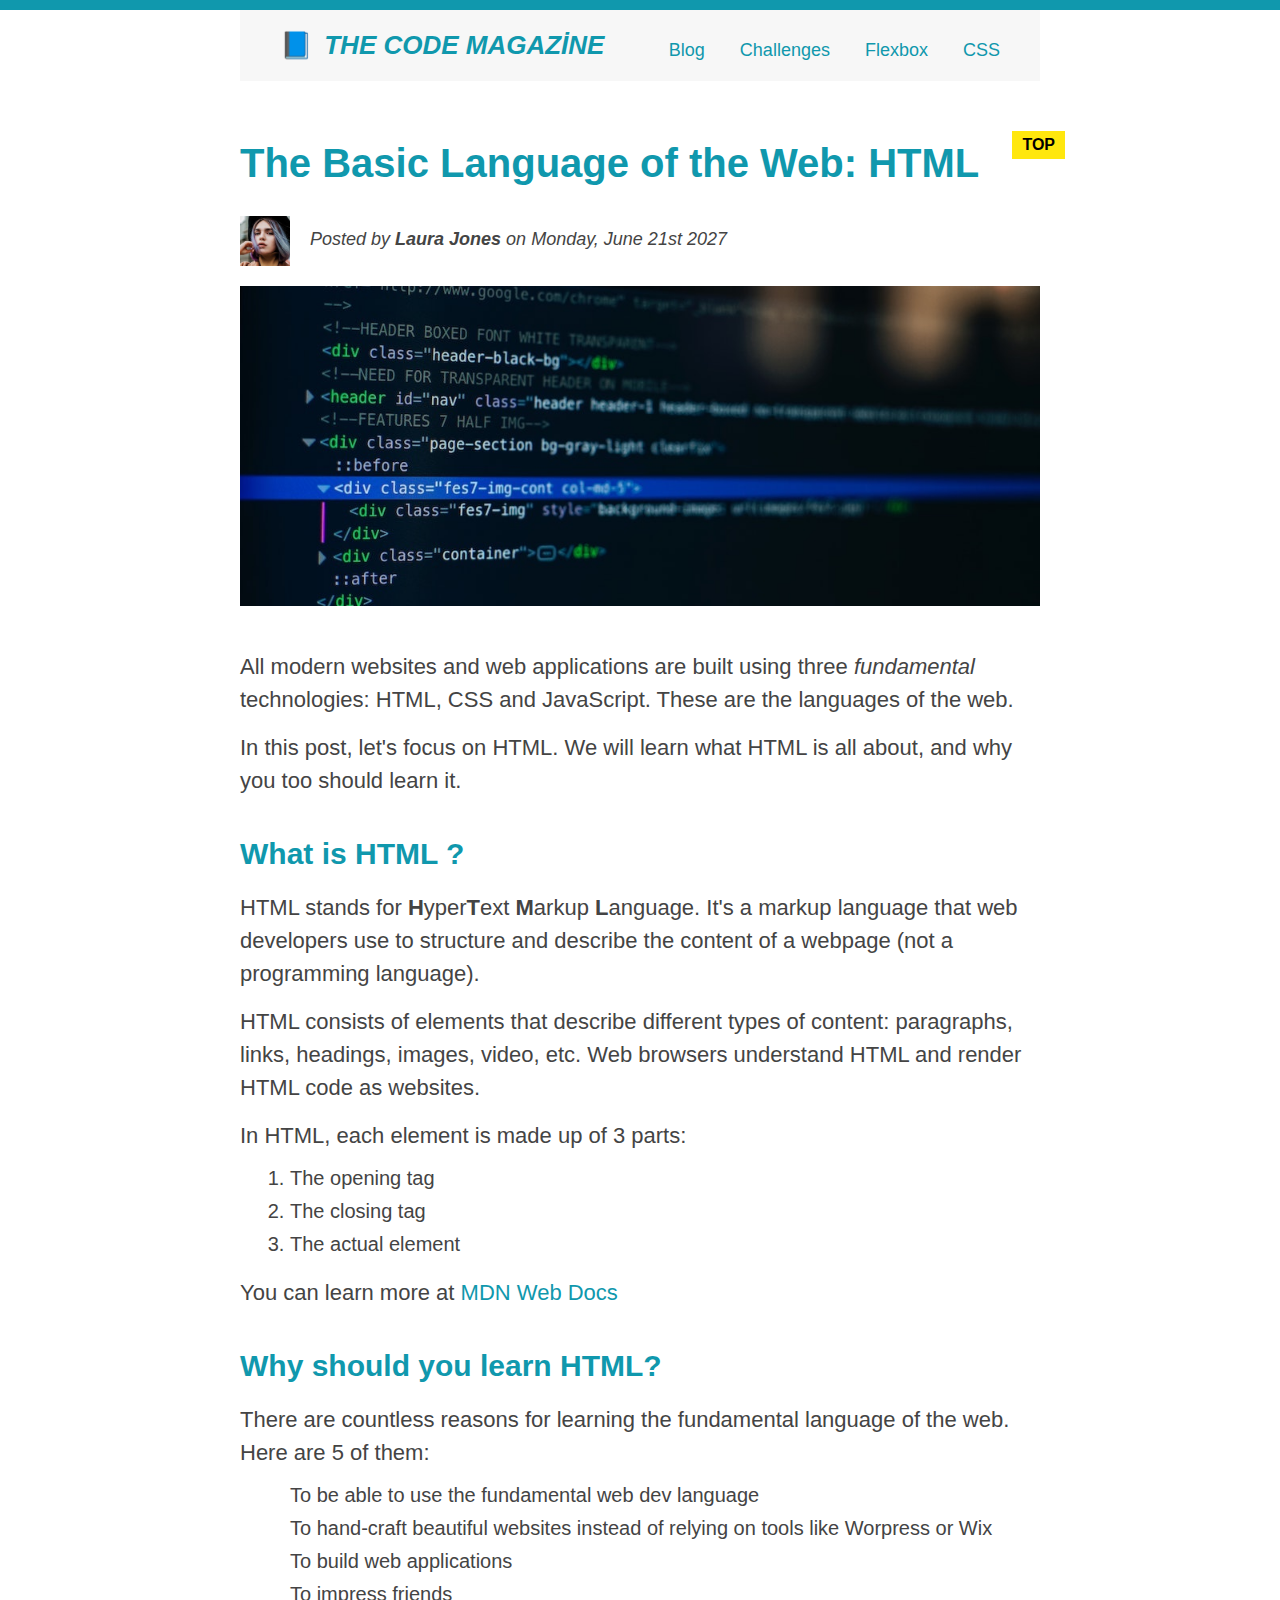
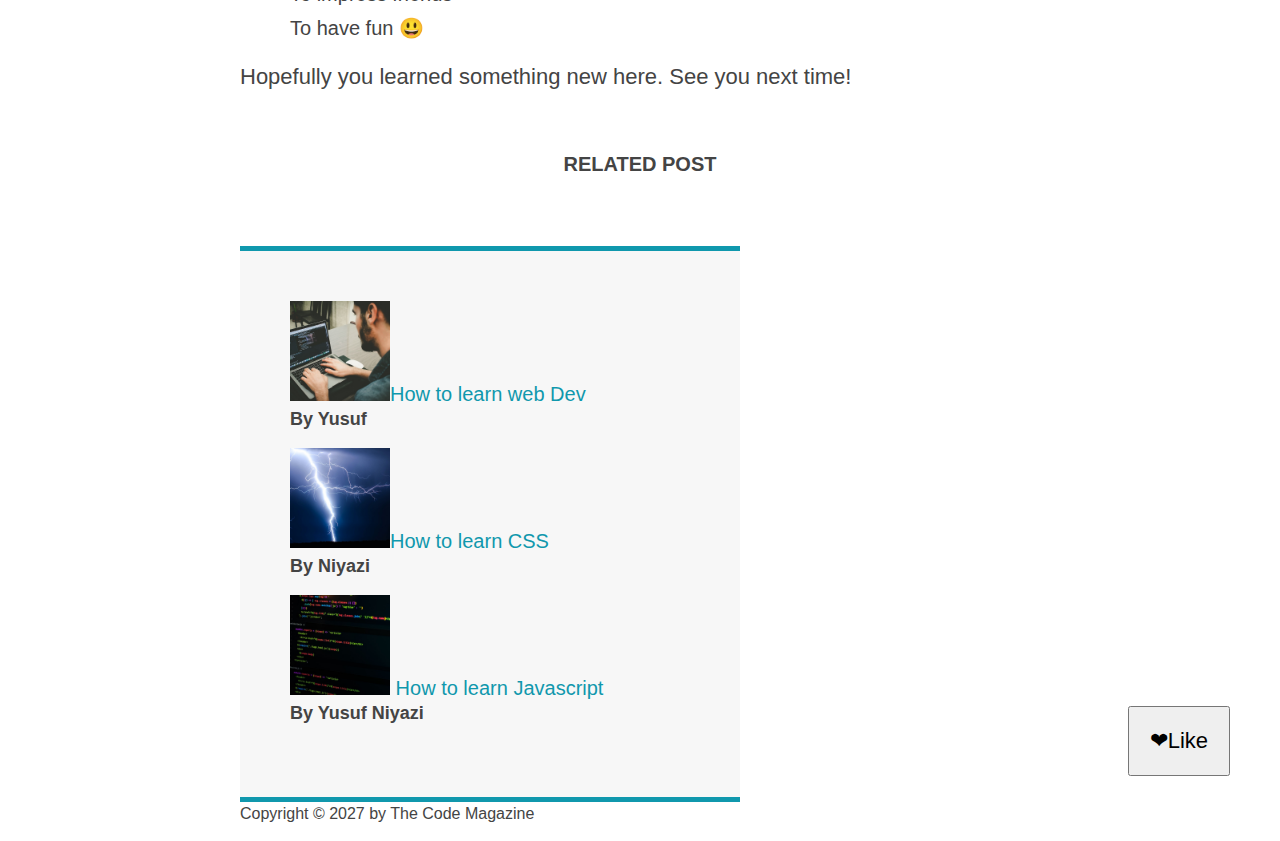
==== html-css-course/bolum3/index.html @ b197afdc "all file uploaded" ====
<!DOCTYPE html>
<html lang="tr">
  <head>
    <meta charset="UTF-8" />
    <link rel="stylesheet" href="style.css" />
    <title>Code Magazine</title>
  </head>
  <body>
    <div class="container">
      <header class="main-header clearfix">
        <h1>📘 The Code Magazine</h1>
        <nav>
          <a href="blog.html">Blog</a>
          <a href="#">Challenges</a>
          <a href="#">Flexbox</a>
          <a href="#">CSS</a>
        </nav>
        <!-- <div class="clear"></div>  -->
      </header>
      <article>
        <header class="post-header">
          <h2>The Basic Language of the Web: HTML</h2>
          <img
            src="img/laura-jones.jpg"
            alt="laura jones"
            width="50"
            height="50"
            class="author-img"
          />
          <p id="author" class="author">
            Posted by <strong> Laura Jones</strong> on Monday, June 21st 2027
          </p>

          <img
            src="img/post-img.jpg"
            alt="post"
            width="500"
            height="200"
            class="post-image"
          />
          <button>❤Like</button>
        </header>
        <p>
          All modern websites and web applications are built using three
          <em>fundamental</em>
          technologies: HTML, CSS and JavaScript. These are the languages of the
          web.
        </p>
        <p>
          In this post, let's focus on HTML. We will learn what HTML is all
          about, and why you too should learn it.
        </p>
        <h3>What is HTML ?</h3>

        <p>
          HTML stands for <strong>H</strong>yper<strong>T</strong>ext
          <strong>M</strong>arkup <strong>L</strong>anguage. It's a markup
          language that web developers use to structure and describe the content
          of a webpage (not a programming language).
        </p>
        <p>
          HTML consists of elements that describe different types of content:
          paragraphs, links, headings, images, video, etc. Web browsers
          understand HTML and render HTML code as websites.
        </p>
        <p>In HTML, each element is made up of 3 parts:</p>
        <ol>
          <li>The opening tag</li>
          <li>The closing tag</li>
          <li>The actual element</li>
        </ol>
        <p>
          You can learn more at
          <a href="https://developer.mozilla.org/en-US/" target="_blank"
            >MDN Web Docs</a
          >
        </p>
        <h3>Why should you learn HTML?</h3>
        <p>
          There are countless reasons for learning the fundamental language of
          the web. Here are 5 of them:
        </p>
        <ul class="related-list">
          <li>To be able to use the fundamental web dev language</li>
          <li>
            To hand-craft beautiful websites instead of relying on tools like
            Worpress or Wix
          </li>
          <li>To build web applications</li>
          <li>To impress friends</li>
          <li>To have fun 😃</li>
        </ul>
        <p>Hopefully you learned something new here. See you next time!</p>
      </article>
      <h4><strong>Related Post</strong></h4>
      <aside>
        <ul class="related-list">
          <li>
            <img
              src="img/related-1.jpg"
              alt="post1"
              width="100"
              height="100"
            /><a href="#">How to learn web Dev</a>
            <p class="related-author">By Yusuf</p>
          </li>
          <li>
            <img
              src="img/related-2.jpg"
              alt="post2"
              width="100"
              height="100"
            /><a href="#">How to learn CSS</a>
            <p class="related-author">By Niyazi</p>
          </li>
          <li>
            <img src="img/related-3.jpg" alt="post3" width="100" height="100" />
            <a href="#">How to learn Javascript</a>
            <p class="related-author">By Yusuf Niyazi</p>
          </li>
        </ul>
      </aside>
      <footer>
        <p id="copyright" class="copyright text">
          Copyright &copy; 2027 by The Code Magazine
        </p>
      </footer>
    </div>
  </body>
</html>
---- html-css-course/bolum3/style.css ----
* {
  margin: 0;
  padding: 0;
}
body {
  color: #444;
  font-family: sans-serif;
  border-top: 10px solid #1098ad;
  position: relative;
}
/*h1,
h2,
h3,
h4,
p,
li {
  font-family: sans-serif;
  color: #444;
}
*/
.main-header {
  background-color: #f7f7f7;
  padding: 20px;
  padding-left: 40px;
  padding-right: 40px;
  margin-bottom: 60px;
  /*height: 80px;*/
}
.container {
  width: 800px;
  /*
  margin-left: auto;
  margin-right: auto;
  position: relative;
  */
  margin: 0 auto;
}
nav {
  font-size: 18px;
}
.post-header {
  margin-bottom: 40px;
}
article {
  margin-bottom: 60px;
}
aside {
  background-color: #f7f7f7;
  border-top: 5px solid #1098ad;
  border-bottom: 5px solid #1098ad;
  padding: 50px 0;
  width: 500px;
}
h1,
h2,
h3 {
  color: #1098ad;
}
h1 {
  font-size: 26px;
  text-transform: uppercase;
  font-style: italic;
}
h2 {
  font-size: 40px;
  margin-bottom: 30px;
}
h3 {
  font-size: 30px;
  margin-bottom: 20px;
  margin-top: 40px;
}
h4 {
  font-size: 20px;
  text-transform: uppercase;
  text-align: center;
  margin-bottom: 70px;
}
p {
  font-size: 22px;
  margin-bottom: 15px;
  line-height: 1.5;
}
ul,
ol {
  margin-left: 50px;
  margin-bottom: 20px;
}
li {
  font-size: 20px;
  margin-bottom: 10px;
  /* display: inline;*/
}
li:last-child {
  margin-bottom: 0;
}
/*
footer p {
  font-size: 16px;
}
article header p {
  font-style: italic;
}
*/
#author {
  font-style: italic;
  font-size: 18px;
}
#copyright {
  font-size: 16px;
}
.related-author {
  font-size: 18px;
  font-weight: bold;
}

.related-list {
  list-style: none;
}

/*
li:first-child {
  font-weight: bold;
}
li:last-child {
  font-style: italic;
}
li:nth-child(2) {
  color: red;
}

article p:last-child {
  color: red;
}
*/
/*Styling Links*/
a:link {
  color: #1098ad;
  text-decoration: none;
}
a:visited {
  color: #1098ad;
}
a:hover {
  color: orangered;
  font-weight: bold;
  text-decoration: underline;
}
a:active {
  background-color: black;
  font-style: italic;
}

/*Conflig
#copyright {
  color: red;
}
.copyright {
  color: blue;
}
.text {
  color: yellow;
}
footer p {
  color: green;
}
*/
.post-image {
  /*width: 800px;*/
  width: 100%;
  height: auto;
}

nav a:link {
  /*background-color: red;
  margin: 30px;
  padding: 30px;
  display: block;
  */
  margin-right: 30px;
  /* margin-top: 10px; İşlemez */
  margin-top: 10px;
  display: inline-block;
}
nav a:link:last-child {
  margin-right: 0;
}
button {
  font-size: 22px;
  padding: 20px;
  cursor: pointer;

  position: absolute;
  bottom: 50px;
  right: 50px;
}
h1::first-letter {
  font-style: normal;
  margin-right: 5px;
}
h2 {
  position: relative;
}
h2::after {
  content: "TOP";
  background-color: #ffe70e;
  color: #000;
  font-size: 16px;
  font-weight: bold;
  display: inline-block;
  padding: 5px 10px;
  position: absolute;
  top: -10px;
  right: -25px;
}
/* h3 sonrasında gelen p öğeleri
h3 + p::first-line {
  color: #c4b6b6;
}
*/

/*FLOATS*/
.author {
  float: left;
  padding-top: 10px;
  margin-left: 20px;
}
.author-img {
  float: left;
  margin-bottom: 20px;
}
h1 {
  float: left;
}
nav {
  float: right;
}
.clear {
  clear: both;
}
.clearfix::after {
  clear: both;
  content: "";
  display: block;
}
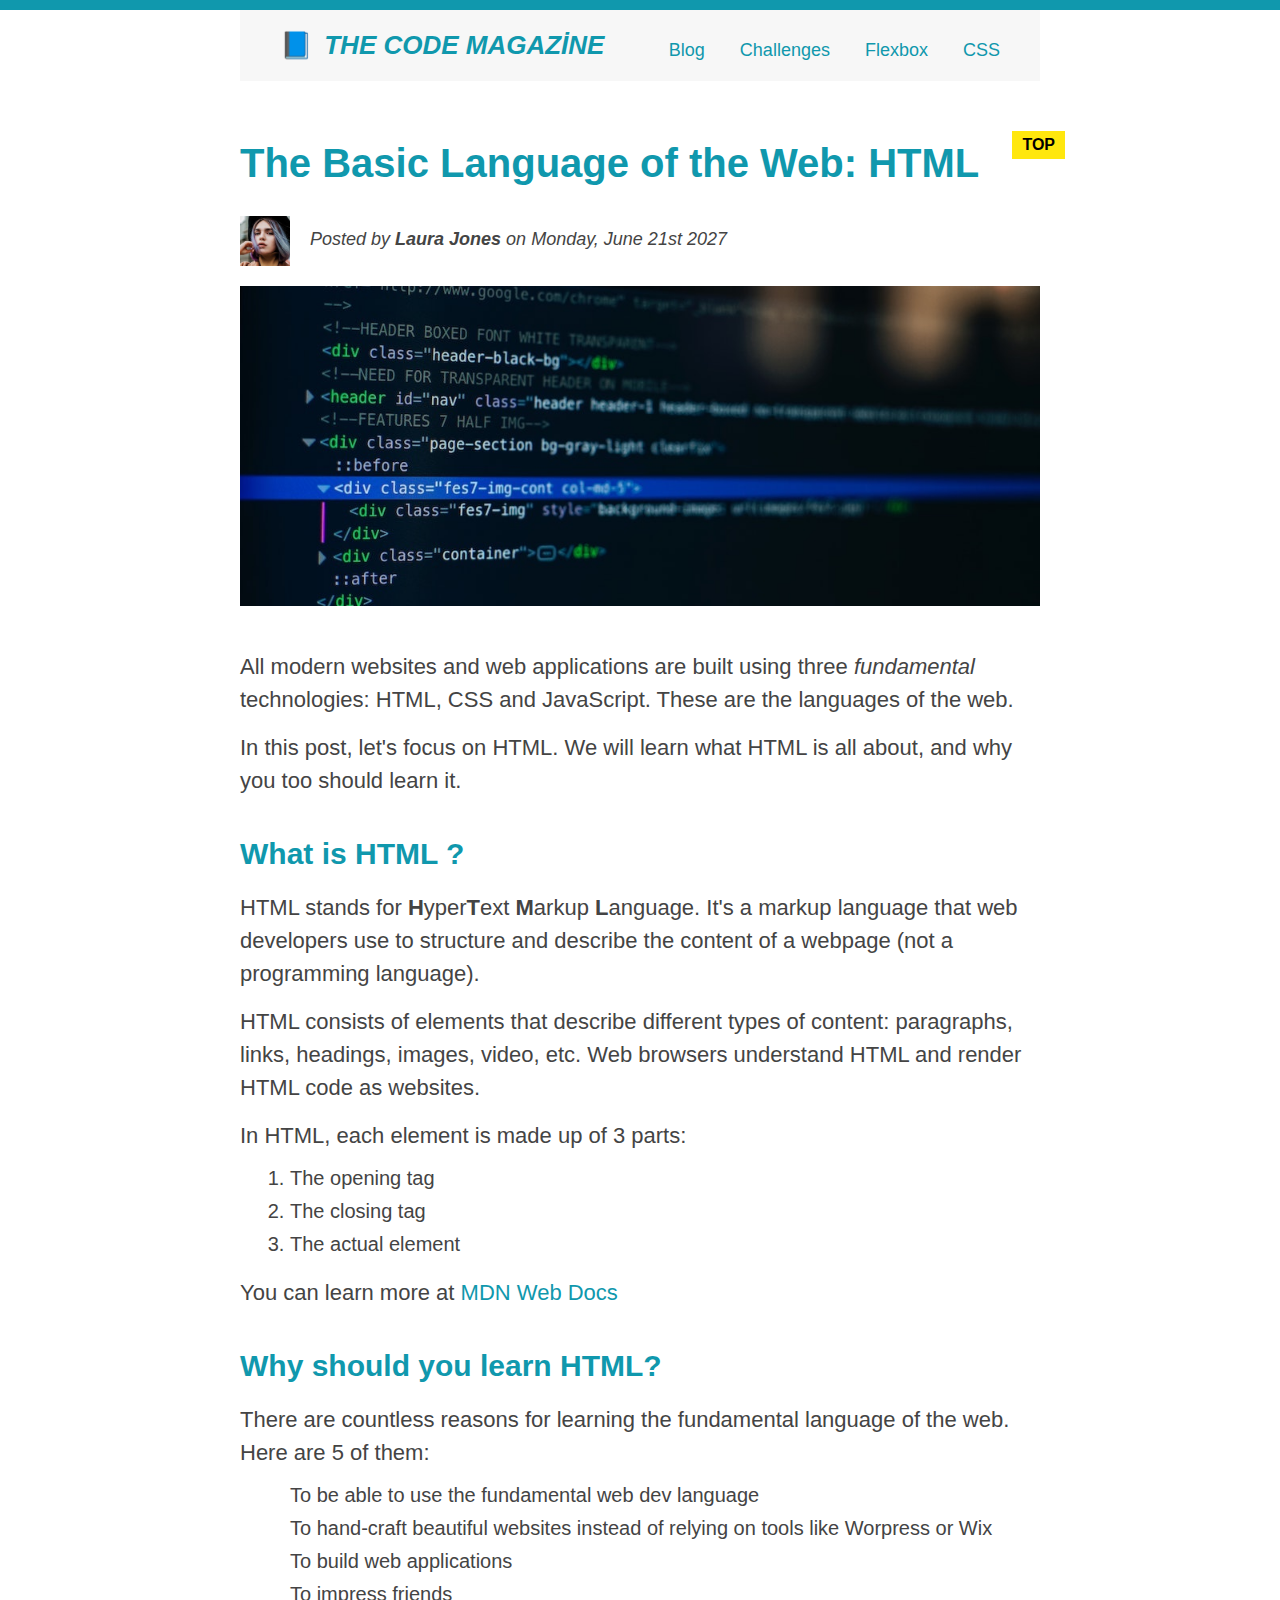
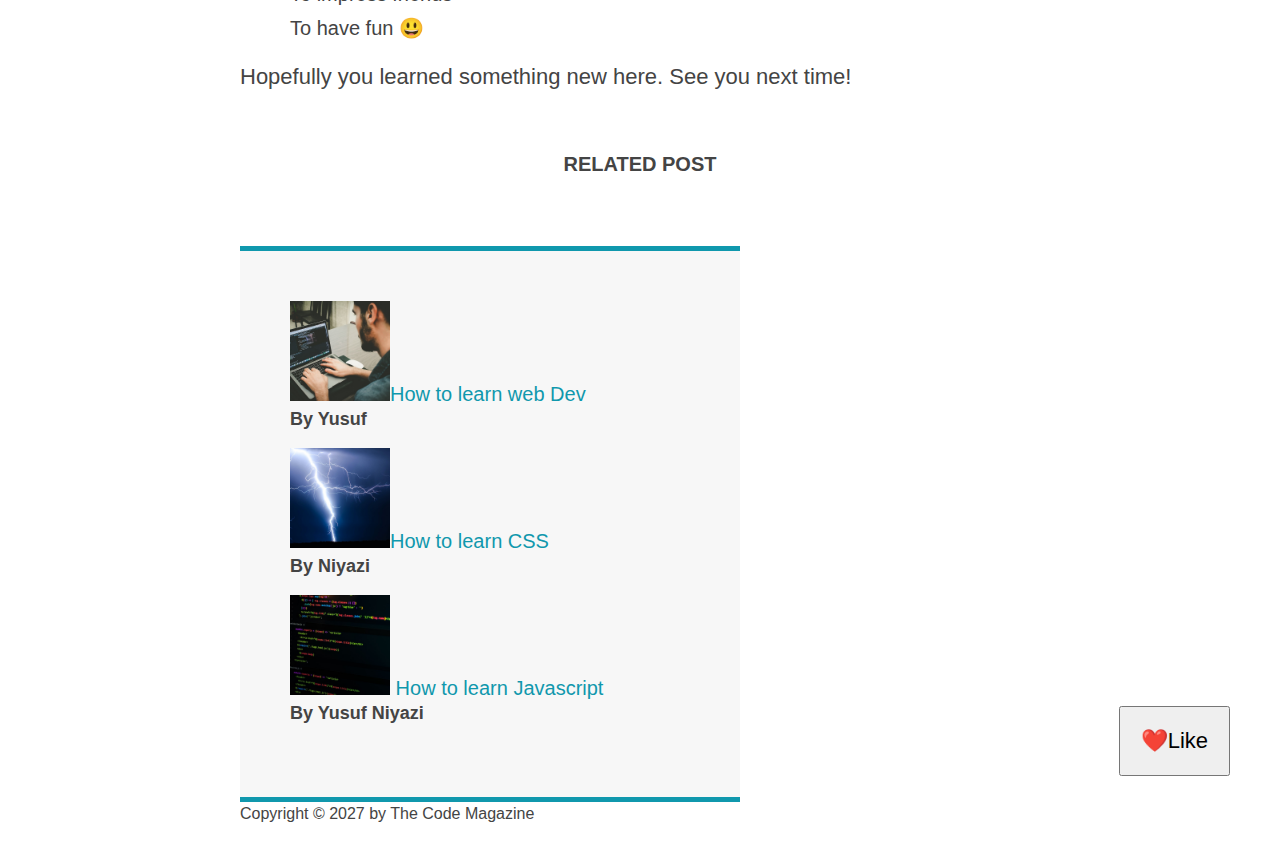
==== commit 5ca56ec0: "code description cahge" ====
--- a/html-css-course/bolum3/index.html
+++ b/html-css-course/bolum3/index.html
@@ -38,7 +38,7 @@
             height="200"
             class="post-image"
           />
-          <button>❤Like</button>
+          <button>❤️Like</button>
         </header>
         <p>
           All modern websites and web applications are built using three
--- a/html-css-course/bolum3/style.css
+++ b/html-css-course/bolum3/style.css
@@ -32,6 +32,7 @@
   margin-left: auto;
   margin-right: auto;
   position: relative;
+  Body'e verdiğin sürece butonun nerede olduğunun önemi yok
   */
   margin: 0 auto;
 }
